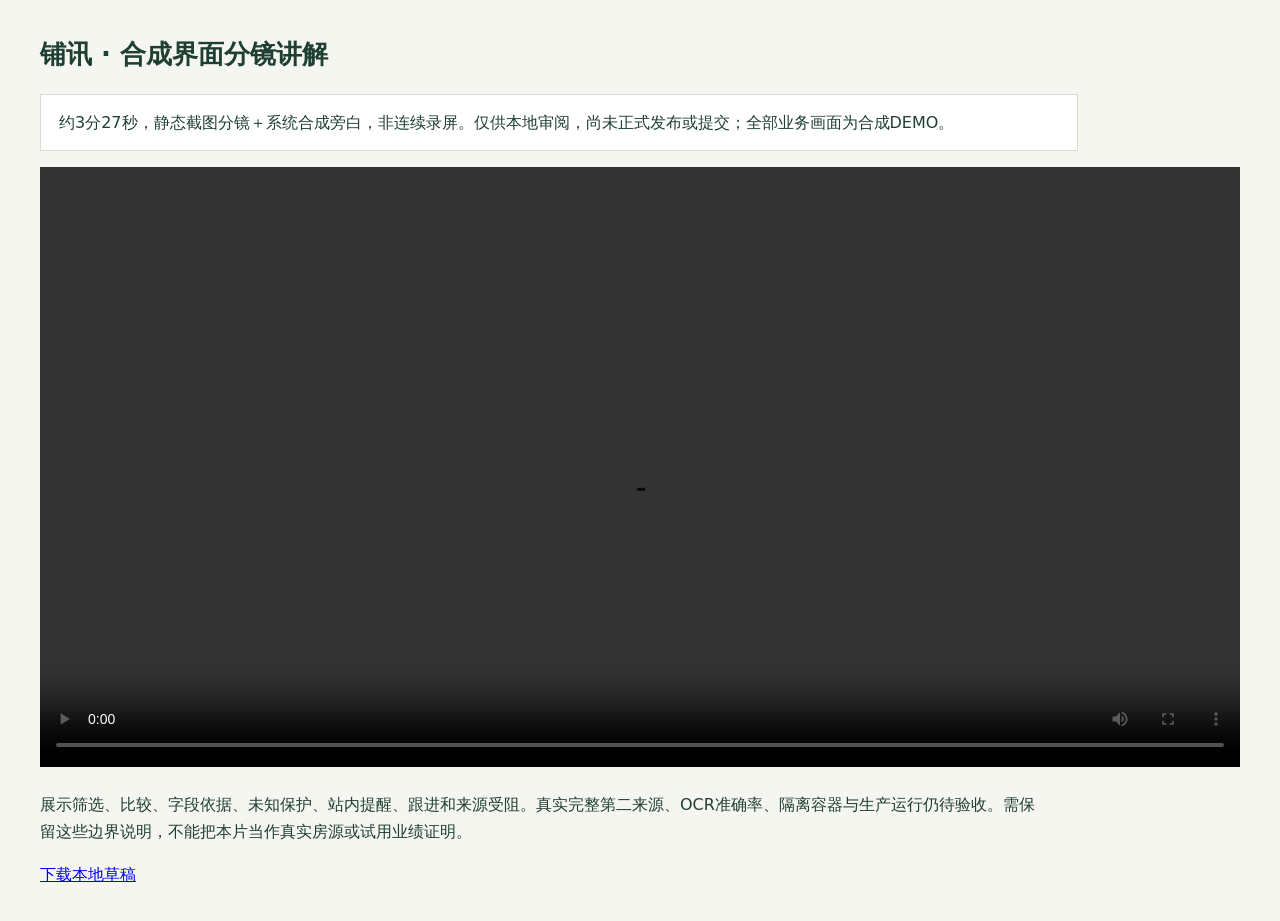
==== output/video/index.html @ eb430a15 "Add narrated synthetic UI storyboard video and reproducible media checks" ====
<!doctype html>
<html lang="zh-CN"><meta charset="utf-8"><meta name="viewport" content="width=device-width,initial-scale=1">
<title>铺讯 · 视频审阅草稿</title>
<style>body{margin:32px auto;padding:0 20px;max-width:1200px;background:#f4f6ef;color:#203f34;font:16px/1.7 system-ui,sans-serif}h1{font-size:26px}video{width:100%;background:#111}p{max-width:1000px}.note{padding:14px 18px;border:1px solid #d5ded3;background:white}</style>
<h1>铺讯 · 合成界面分镜讲解</h1>
<p class="note">约3分27秒，静态截图分镜＋系统合成旁白，非连续录屏。仅供本地审阅，尚未正式发布或提交；全部业务画面为合成DEMO。</p>
<video controls preload="metadata" src="LeaseRadar_Storyboard_Review.mp4" aria-label="铺讯分镜演示草稿"></video>
<p>展示筛选、比较、字段依据、未知保护、站内提醒、跟进和来源受阻。真实完整第二来源、OCR准确率、隔离容器与生产运行仍待验收。需保留这些边界说明，不能把本片当作真实房源或试用业绩证明。</p>
<p><a href="LeaseRadar_Storyboard_Review.mp4" download>下载本地草稿</a></p>
</html>
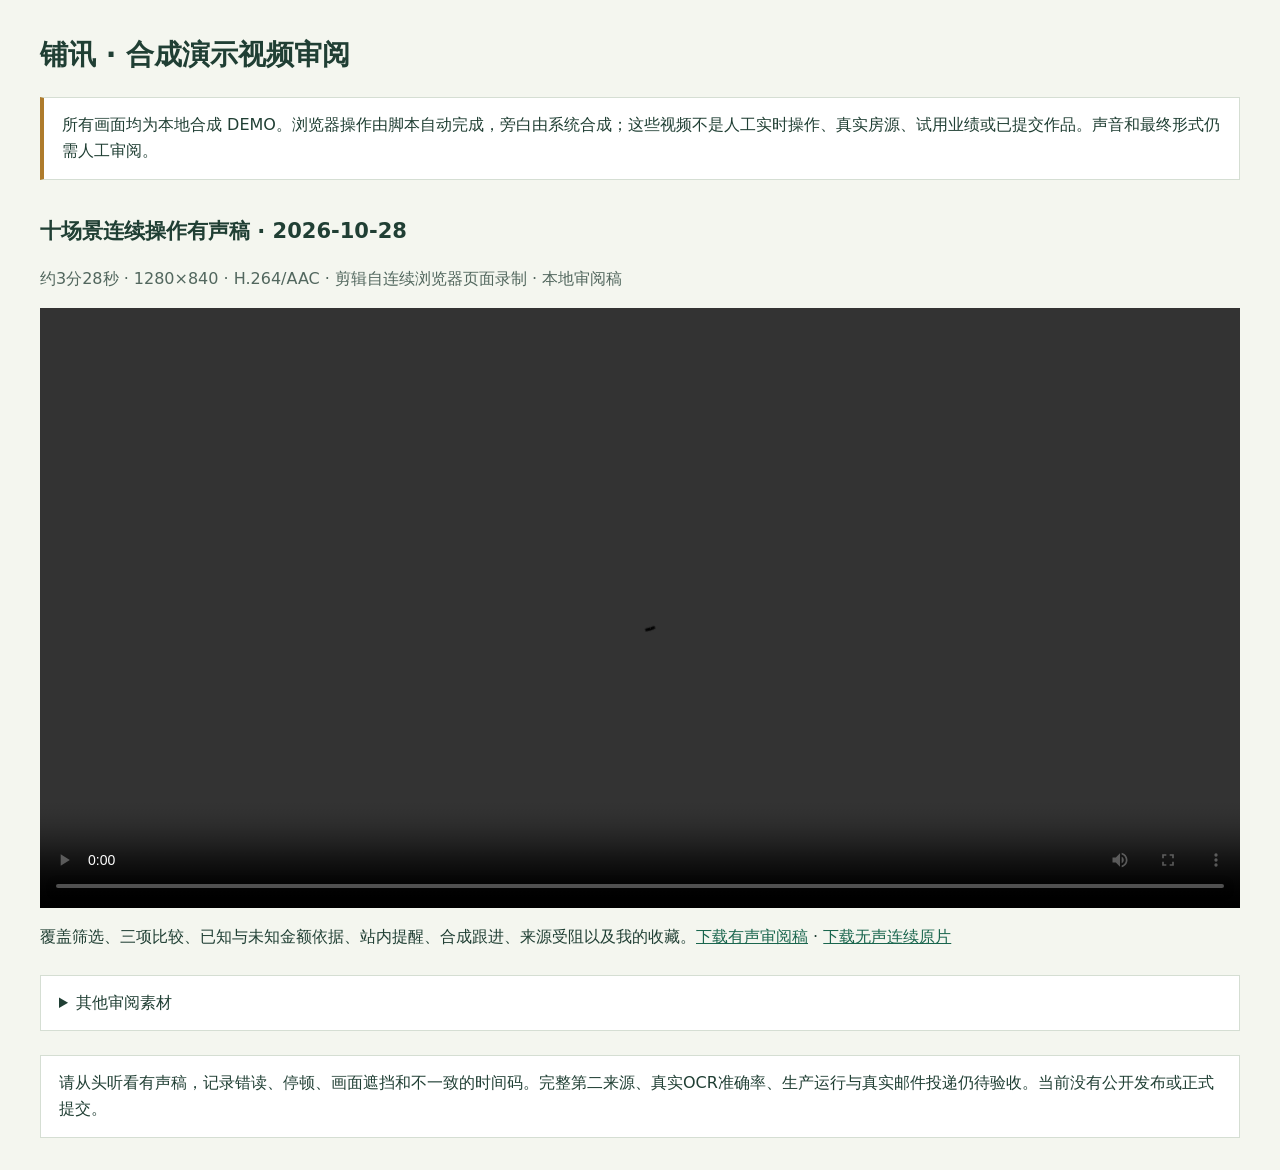
==== commit e58d268a: "Add full narrated browser demo review and verified media packaging" ====
--- a/output/video/index.html
+++ b/output/video/index.html
@@ -1,10 +1,28 @@
 <!doctype html>
-<html lang="zh-CN"><meta charset="utf-8"><meta name="viewport" content="width=device-width,initial-scale=1">
-<title>铺讯 · 视频审阅草稿</title>
-<style>body{margin:32px auto;padding:0 20px;max-width:1200px;background:#f4f6ef;color:#203f34;font:16px/1.7 system-ui,sans-serif}h1{font-size:26px}video{width:100%;background:#111}p{max-width:1000px}.note{padding:14px 18px;border:1px solid #d5ded3;background:white}</style>
-<h1>铺讯 · 合成界面分镜讲解</h1>
-<p class="note">约3分27秒，静态截图分镜＋系统合成旁白，非连续录屏。仅供本地审阅，尚未正式发布或提交；全部业务画面为合成DEMO。</p>
-<video controls preload="metadata" src="LeaseRadar_Storyboard_Review.mp4" aria-label="铺讯分镜演示草稿"></video>
-<p>展示筛选、比较、字段依据、未知保护、站内提醒、跟进和来源受阻。真实完整第二来源、OCR准确率、隔离容器与生产运行仍待验收。需保留这些边界说明，不能把本片当作真实房源或试用业绩证明。</p>
-<p><a href="LeaseRadar_Storyboard_Review.mp4" download>下载本地草稿</a></p>
+<html lang="zh-CN">
+<meta charset="utf-8">
+<meta name="viewport" content="width=device-width,initial-scale=1">
+<title>铺讯 · 合成演示视频审阅</title>
+<style>
+body{margin:32px auto;padding:0 20px;max-width:1200px;background:#f4f6ef;color:#203f34;font:16px/1.65 system-ui,sans-serif}
+h1{font-size:28px}h2{font-size:21px;margin-top:34px}video{width:100%;background:#111;display:block}
+.note{padding:14px 18px;border:1px solid #d5ded3;background:white}.warning{border-left:4px solid #ae7b2c}
+.meta{color:#52675e}a{color:#1a664e}li{margin:5px 0}details{margin:24px 0;padding:14px 18px;background:white;border:1px solid #d5ded3}
+</style>
+<h1>铺讯 · 合成演示视频审阅</h1>
+<p class="note warning">所有画面均为本地合成 DEMO。浏览器操作由脚本自动完成，旁白由系统合成；这些视频不是人工实时操作、真实房源、试用业绩或已提交作品。声音和最终形式仍需人工审阅。</p>
+<h2>十场景连续操作有声稿 · 2026-10-28</h2>
+<p class="meta">约3分28秒 · 1280×840 · H.264/AAC · 剪辑自连续浏览器页面录制 · 本地审阅稿</p>
+<video controls preload="metadata" src="LeaseRadar_Full_Browser_Review_20261028.mp4" aria-label="铺讯十场景自动化浏览器操作有声审阅稿"></video>
+<p>覆盖筛选、三项比较、已知与未知金额依据、站内提醒、合成跟进、来源受阻以及我的收藏。<a href="LeaseRadar_Full_Browser_Review_20261028.mp4" download>下载有声审阅稿</a> · <a href="LeaseRadar_Full_Browser_Walkthrough_20261028.webm" download>下载无声连续原片</a></p>
+<details><summary>其他审阅素材</summary>
+<h2>55秒七步有声剪辑 · 2026-10-27</h2>
+<video controls preload="none" src="LeaseRadar_Browser_Review_20261027.mp4" aria-label="铺讯七步自动化浏览器操作有声短版"></video>
+<p><a href="LeaseRadar_Browser_Review_20261027.mp4" download>下载七步短版</a> · <a href="LeaseRadar_Browser_Walkthrough_20261026.webm" download>下载无声连续原片</a></p>
+<h2>静态截图分镜 · 2026-10-24</h2>
+<p class="meta">约3分28秒，实际合成界面截图与系统旁白；静态分镜，非连续录屏。</p>
+<video controls preload="none" src="LeaseRadar_Storyboard_Review_20261024.mp4" aria-label="铺讯合成界面静态分镜审阅稿"></video>
+<p><a href="LeaseRadar_Storyboard_Review_20261024.mp4" download>下载静态分镜</a></p>
+</details>
+<p class="note">请从头听看有声稿，记录错读、停顿、画面遮挡和不一致的时间码。完整第二来源、真实OCR准确率、生产运行与真实邮件投递仍待验收。当前没有公开发布或正式提交。</p>
 </html>
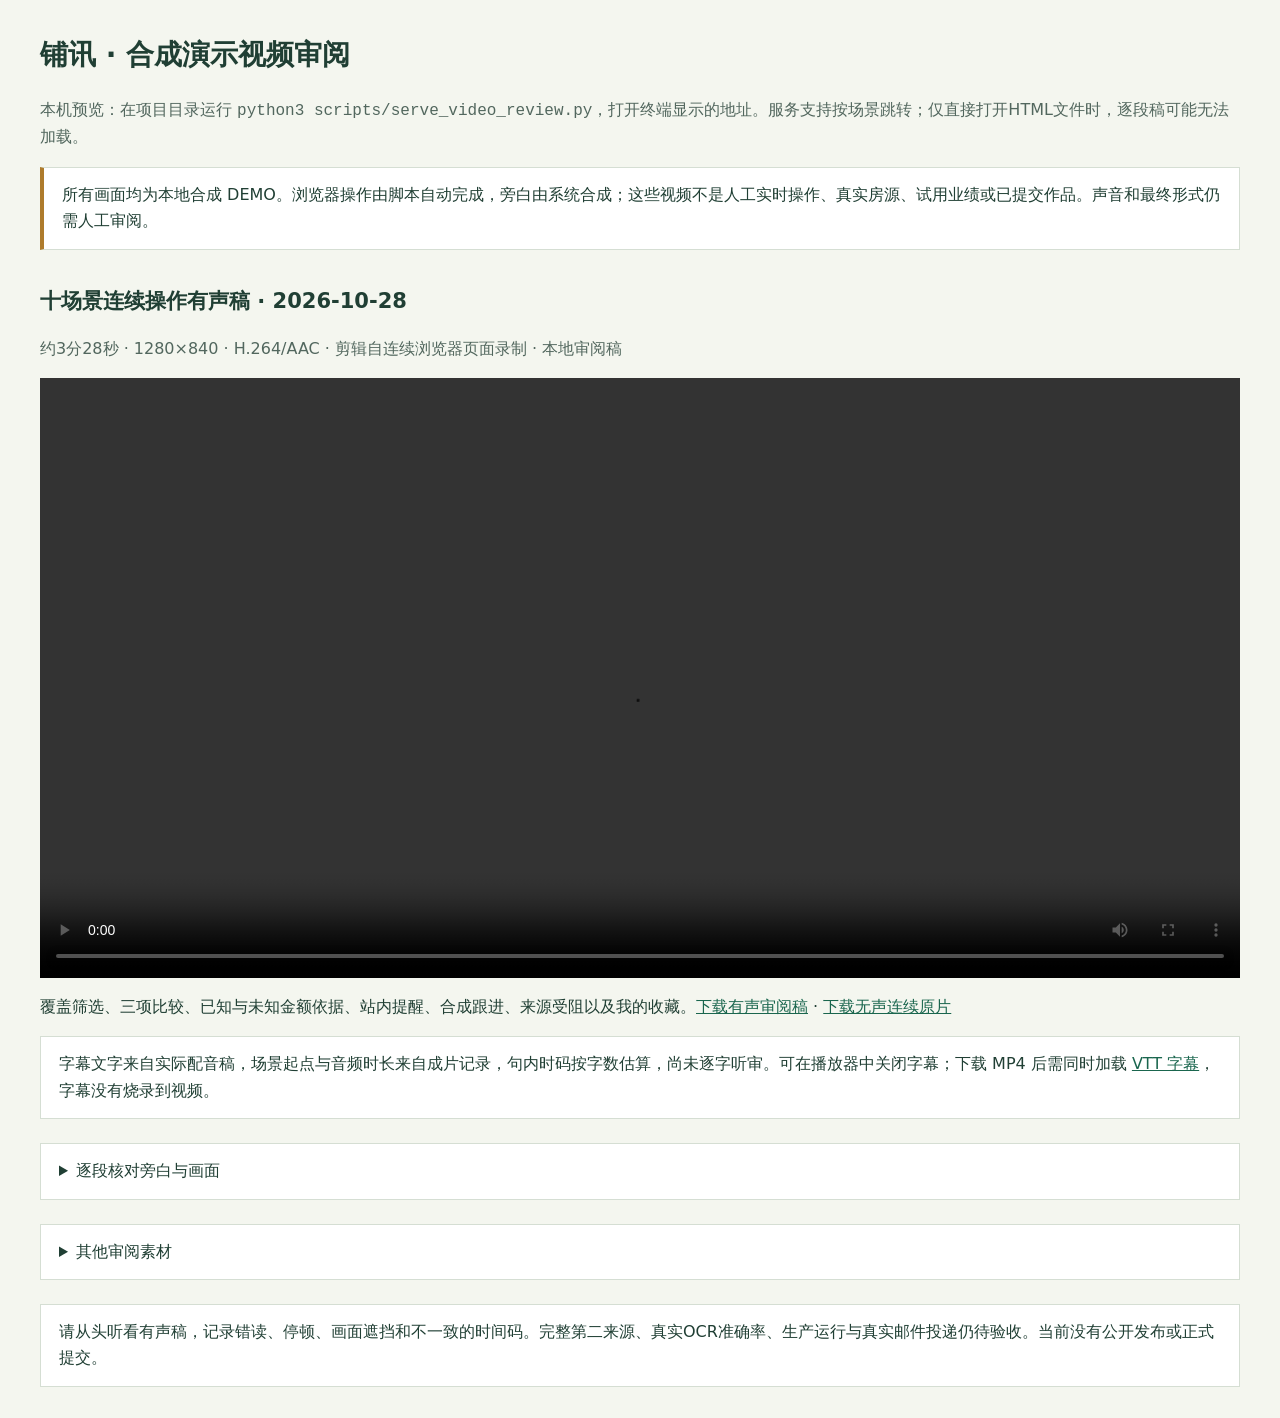
==== commit ccb0fb09: "Add bound video captions and seekable local review workflow" ====
--- a/output/video/index.html
+++ b/output/video/index.html
@@ -8,13 +8,21 @@
 h1{font-size:28px}h2{font-size:21px;margin-top:34px}video{width:100%;background:#111;display:block}
 .note{padding:14px 18px;border:1px solid #d5ded3;background:white}.warning{border-left:4px solid #ae7b2c}
 .meta{color:#52675e}a{color:#1a664e}li{margin:5px 0}details{margin:24px 0;padding:14px 18px;background:white;border:1px solid #d5ded3}
+button{font:inherit;text-align:left;background:#fff;color:#1a664e;border:1px solid #a8b9ae;border-radius:5px;padding:8px 12px;cursor:pointer}button:focus-visible{outline:3px solid #ae7b2c;outline-offset:2px}#transcript{padding-left:24px}#transcript p{font-size:15px}video::cue{font-size:18px;background:rgba(0,0,0,.85);color:white}
 </style>
 <h1>铺讯 · 合成演示视频审阅</h1>
+<p class="meta">本机预览：在项目目录运行 <code>python3 scripts/serve_video_review.py</code>，打开终端显示的地址。服务支持按场景跳转；仅直接打开HTML文件时，逐段稿可能无法加载。</p>
 <p class="note warning">所有画面均为本地合成 DEMO。浏览器操作由脚本自动完成，旁白由系统合成；这些视频不是人工实时操作、真实房源、试用业绩或已提交作品。声音和最终形式仍需人工审阅。</p>
 <h2>十场景连续操作有声稿 · 2026-10-28</h2>
 <p class="meta">约3分28秒 · 1280×840 · H.264/AAC · 剪辑自连续浏览器页面录制 · 本地审阅稿</p>
-<video controls preload="metadata" src="LeaseRadar_Full_Browser_Review_20261028.mp4" aria-label="铺讯十场景自动化浏览器操作有声审阅稿"></video>
+<video id="full-review" controls preload="metadata" src="LeaseRadar_Full_Browser_Review_20261028.mp4" aria-label="铺讯十场景自动化浏览器操作有声审阅稿"><track kind="captions" src="LeaseRadar_Full_Browser_Review_20261028.zh-CN.vtt" srclang="zh-CN" label="中文审阅字幕（时码估算）" default></video>
 <p>覆盖筛选、三项比较、已知与未知金额依据、站内提醒、合成跟进、来源受阻以及我的收藏。<a href="LeaseRadar_Full_Browser_Review_20261028.mp4" download>下载有声审阅稿</a> · <a href="LeaseRadar_Full_Browser_Walkthrough_20261028.webm" download>下载无声连续原片</a></p>
+<p class="note">字幕文字来自实际配音稿，场景起点与音频时长来自成片记录，句内时码按字数估算，尚未逐字听审。可在播放器中关闭字幕；下载 MP4 后需同时加载 <a href="LeaseRadar_Full_Browser_Review_20261028.zh-CN.vtt" download>VTT 字幕</a>，字幕没有烧录到视频。</p>
+<details><summary>逐段核对旁白与画面</summary>
+<p id="transcript-status" role="status">正在加载逐段稿。</p>
+<ol id="transcript"></ol>
+<p><a href="LeaseRadar_Full_Browser_Review_20261028.captions.json" download>下载带时间码的逐段稿</a>。请记录场景、时间码、问题和修正建议；此页不保存人工签收结果。</p>
+</details>
 <details><summary>其他审阅素材</summary>
 <h2>55秒七步有声剪辑 · 2026-10-27</h2>
 <video controls preload="none" src="LeaseRadar_Browser_Review_20261027.mp4" aria-label="铺讯七步自动化浏览器操作有声短版"></video>
@@ -25,4 +33,5 @@
 <p><a href="LeaseRadar_Storyboard_Review_20261024.mp4" download>下载静态分镜</a></p>
 </details>
 <p class="note">请从头听看有声稿，记录错读、停顿、画面遮挡和不一致的时间码。完整第二来源、真实OCR准确率、生产运行与真实邮件投递仍待验收。当前没有公开发布或正式提交。</p>
+<script src="review.js" defer></script>
 </html>
